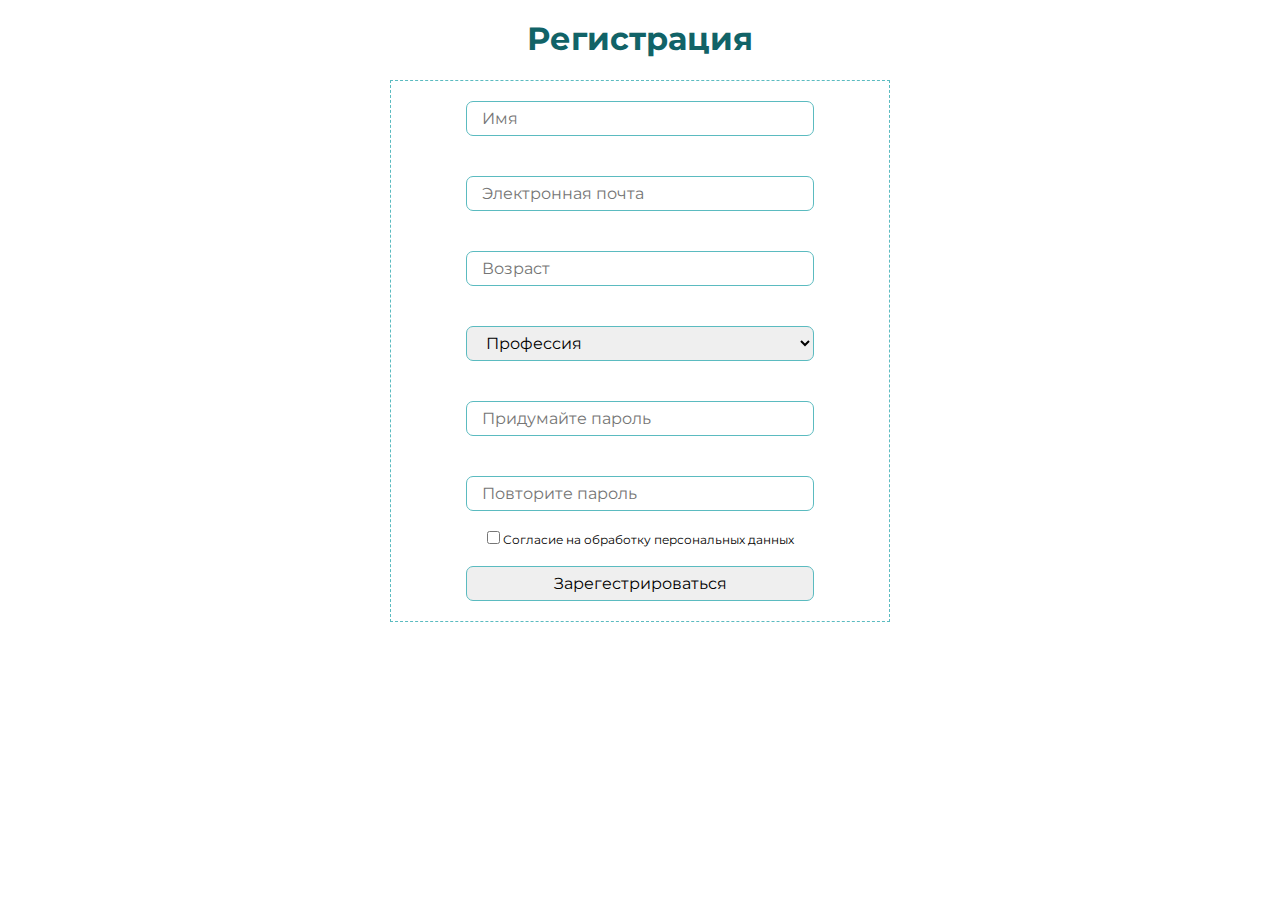
==== registration form/index.html @ 8e04e0ed "add registration html" ====
<!DOCTYPE html>
<html lang="ru">
  <head>
    <meta charset="UTF-8" />
    <meta name="viewport" content="width=device-width, initial-scale=1.0" />
    <link rel="stylesheet" href="./assets/style/normalize.css" />
    <link rel="preconnect" href="https://fonts.googleapis.com" />
    <link rel="preconnect" href="https://fonts.gstatic.com" crossorigin />
    <link
      href="https://fonts.googleapis.com/css2?family=Montserrat:wght@400;600&display=swap"
      rel="stylesheet"
    />
    <link rel="stylesheet" href="./assets/style/style.css" />
    <title>Форма регистрации</title>
  </head>
  <body>
    <main>
      <section>
        <div class="container">
          <h1 class="title">Регистрация</h1>
          <form class="registration-form" novalidate>
            <input
              type="text"
              name="name"
              class="registration-form__input registration-form__input--name"
              placeholder="Имя"
              minlength="2"
              maxlength="20"
              required
            />
            <input
              type="email"
              name="email"
              class="registration-form__input registration-form__input--email"
              placeholder="Электронная почта"
              required
            />
            <input
              type="text"
              name="age"
              class="registration-form__input registration-form__input--age"
              placeholder="Возраст"
            />
            <select
              name="select-list"
              class="registration-form__input registration-form__select"
              required
            >
              <option value="plug" class="registration-form__option" selected>
                Профессия
              </option>
              <option value="doctor" class="registration-form__option">
                Врач
              </option>
              <option value="programmer" class="registration-form__option">
                Программист
              </option>
              <option value="teacher" class="registration-form__option">
                Учитель
              </option>
              <option value="designer" class="registration-form__option">
                Дизайнер
              </option>
              <option value="engineer" class="registration-form__option">
                Инженер
              </option>
              <option value="seller" class="registration-form__option">
                Продавец
              </option>
              <option value="other" class="registration-form__option">
                Другое
              </option>
            </select>
            <input
              type="password"
              name="password"
              class="registration-form__input registration-form__password"
              placeholder="Придумайте пароль"
              minlength="8"
              pattern="/^(?=.*[a-z])(?=.*[A-Z])(?=.*\d)(?=.*[!@#$%^&*()])[A-Za-z\d!@#$%^&*()]{8,20}$/"
              required
            />
            <input
              type="password"
              name="password-repeat"
              class="registration-form__input registration-form__password-repeat"
              placeholder="Повторите пароль"
              minlength="8"
              pattern="/^(?=.*[a-z])(?=.*[A-Z])(?=.*\d)(?=.*[!@#$%^&*()])[A-Za-z\d!@#$%^&*()]{8,20}$/"
              required
            />
            <label class="registration-form__label">
              <input
                type="checkbox"
                class="registration-form__checkbox"
                required
              />
              Согласие на обработку персональных данных</label
            >
            <input
              type="submit"
              name="btn"
              class="registration-form__input registration-form__btn"
              value="Зарегестрироваться"
            />
          </form>
        </div>
      </section>
    </main>
    <script src="./index.js"></script>
  </body>
</html>
---- registration form/assets/style/style.css ----
* {
  box-sizing: border-box;
}

body {
  display: flex;
  flex-direction: column;
  justify-content: space-between;
  font-family: "Montserrat", sans-serif;
}
.container {
  max-width: 1220px;
  margin: 0 auto;
}
.title {
  text-align: center;
  color: #116367;
}
.registration-form {
  display: flex;
  flex-direction: column;
  align-items: center;
  margin: auto;
  max-width: 500px;
  border: 1px dashed #5bbbc0;
}

.registration-form__input {
  margin: 20px 0;
  padding: 0 15px;
  height: 35px;
  width: 70%;
  border: 1px solid #5bbbc0;
  border-radius: 7px;
}

.registration-form__label {
  font-size: 12px;
}
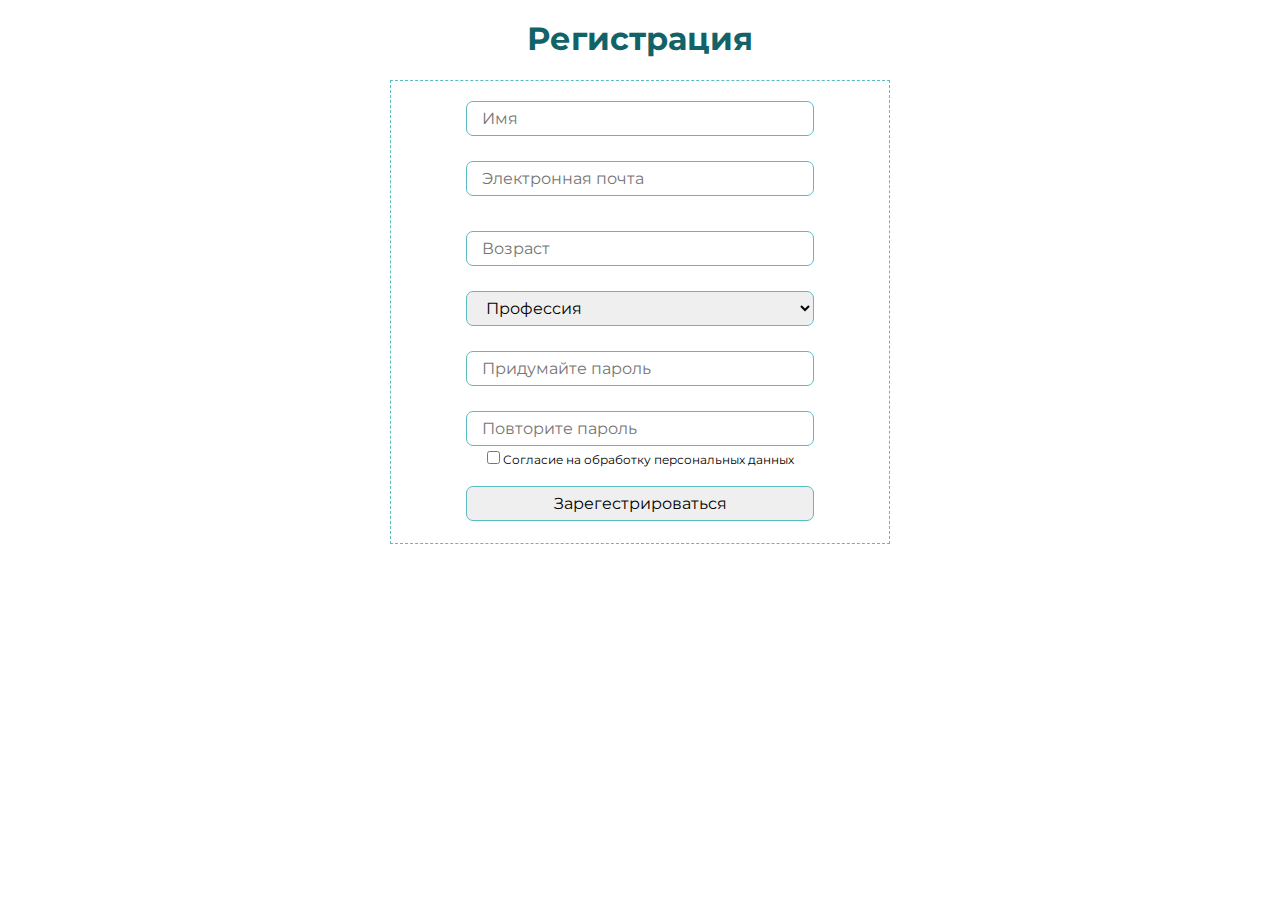
==== commit b6797a72: "add validation function" ====
--- a/registration form/index.html
+++ b/registration form/index.html
@@ -18,7 +18,7 @@
       <section>
         <div class="container">
           <h1 class="title">Регистрация</h1>
-          <form class="registration-form" novalidate>
+          <form class="registration-form" name="registration" novalidate>
             <input
               type="text"
               name="name"
@@ -35,6 +35,7 @@
               placeholder="Электронная почта"
               required
             />
+            <p class="error-input error-email"></p>
             <input
               type="text"
               name="age"
@@ -42,11 +43,16 @@
               placeholder="Возраст"
             />
             <select
-              name="select-list"
+              name="profession"
               class="registration-form__input registration-form__select"
               required
             >
-              <option value="plug" class="registration-form__option" selected>
+              <option
+                value=""
+                class="registration-form__option"
+                disabled
+                selected
+              >
                 Профессия
               </option>
               <option value="doctor" class="registration-form__option">
@@ -82,7 +88,7 @@
             />
             <input
               type="password"
-              name="password-repeat"
+              name="passwordRepeat"
               class="registration-form__input registration-form__password-repeat"
               placeholder="Повторите пароль"
               minlength="8"
@@ -92,17 +98,20 @@
             <label class="registration-form__label">
               <input
                 type="checkbox"
+                name="agreement"
                 class="registration-form__checkbox"
                 required
               />
               Согласие на обработку персональных данных</label
             >
+
             <input
               type="submit"
               name="btn"
               class="registration-form__input registration-form__btn"
               value="Зарегестрироваться"
             />
+            <p class="error"></p>
           </form>
         </div>
       </section>
--- a/registration form/assets/style/style.css
+++ b/registration form/assets/style/style.css
@@ -26,7 +26,7 @@
 }
 
 .registration-form__input {
-  margin: 20px 0;
+  margin: 20px 0 5px 0;
   padding: 0 15px;
   height: 35px;
   width: 70%;
@@ -37,3 +37,15 @@
 .registration-form__label {
   font-size: 12px;
 }
+.error {
+  margin: 0;
+  height: 17px;
+  color: red;
+  font-size: 14px;
+}
+.error-input {
+  margin: 0;
+  height: 10px;
+  color: red;
+  font-size: 10px;
+}
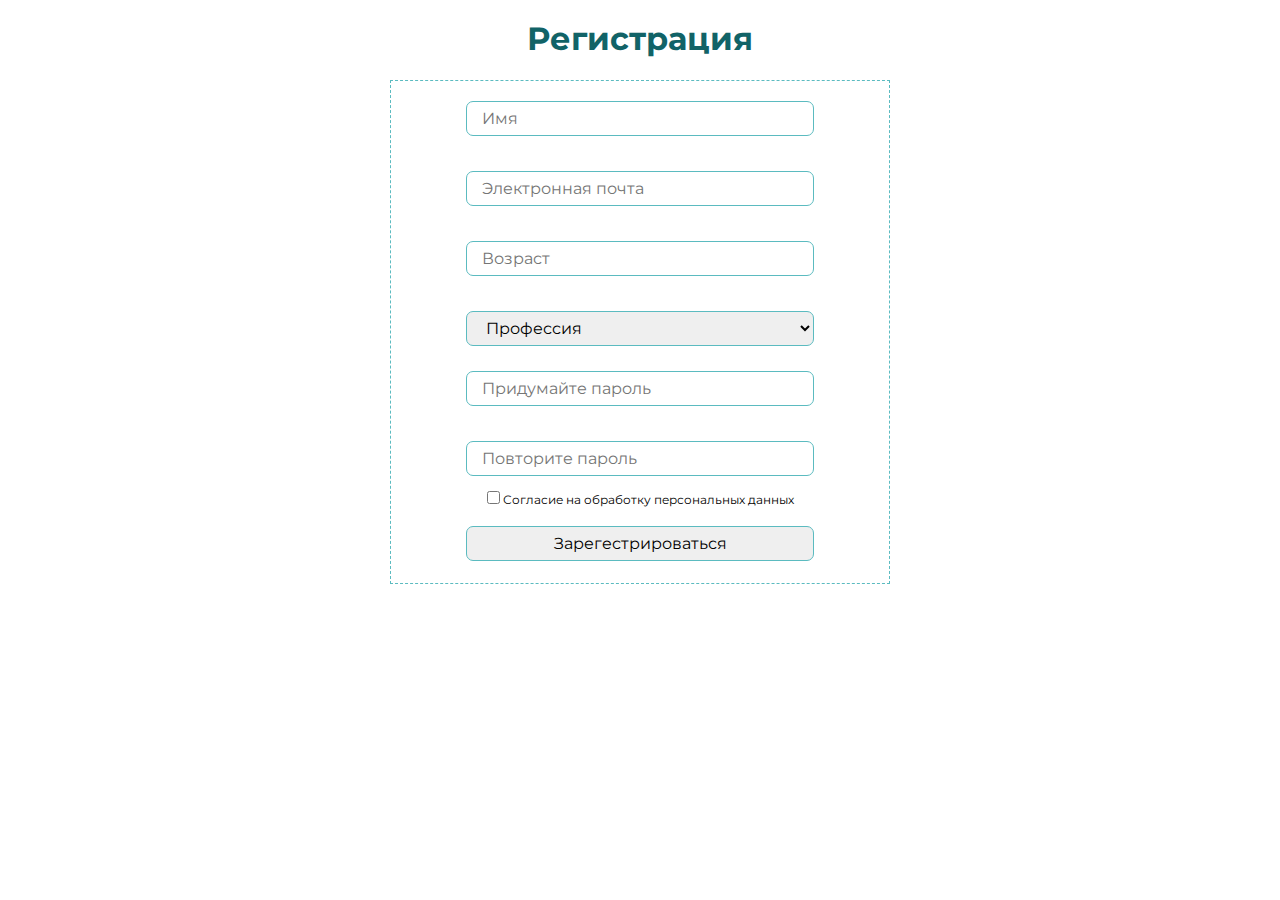
==== commit 6af38642: "finished registration js" ====
--- a/registration form/index.html
+++ b/registration form/index.html
@@ -28,6 +28,7 @@
               maxlength="20"
               required
             />
+            <p class="error-input error-name"></p>
             <input
               type="email"
               name="email"
@@ -37,11 +38,12 @@
             />
             <p class="error-input error-email"></p>
             <input
-              type="text"
+              type="number"
               name="age"
               class="registration-form__input registration-form__input--age"
               placeholder="Возраст"
             />
+            <p class="error-input error-age"></p>
             <select
               name="profession"
               class="registration-form__input registration-form__select"
@@ -86,6 +88,7 @@
               pattern="/^(?=.*[a-z])(?=.*[A-Z])(?=.*\d)(?=.*[!@#$%^&*()])[A-Za-z\d!@#$%^&*()]{8,20}$/"
               required
             />
+            <p class="error-input error-password"></p>
             <input
               type="password"
               name="passwordRepeat"
@@ -95,6 +98,7 @@
               pattern="/^(?=.*[a-z])(?=.*[A-Z])(?=.*\d)(?=.*[!@#$%^&*()])[A-Za-z\d!@#$%^&*()]{8,20}$/"
               required
             />
+            <p class="error-input error-password--repeat"></p>
             <label class="registration-form__label">
               <input
                 type="checkbox"
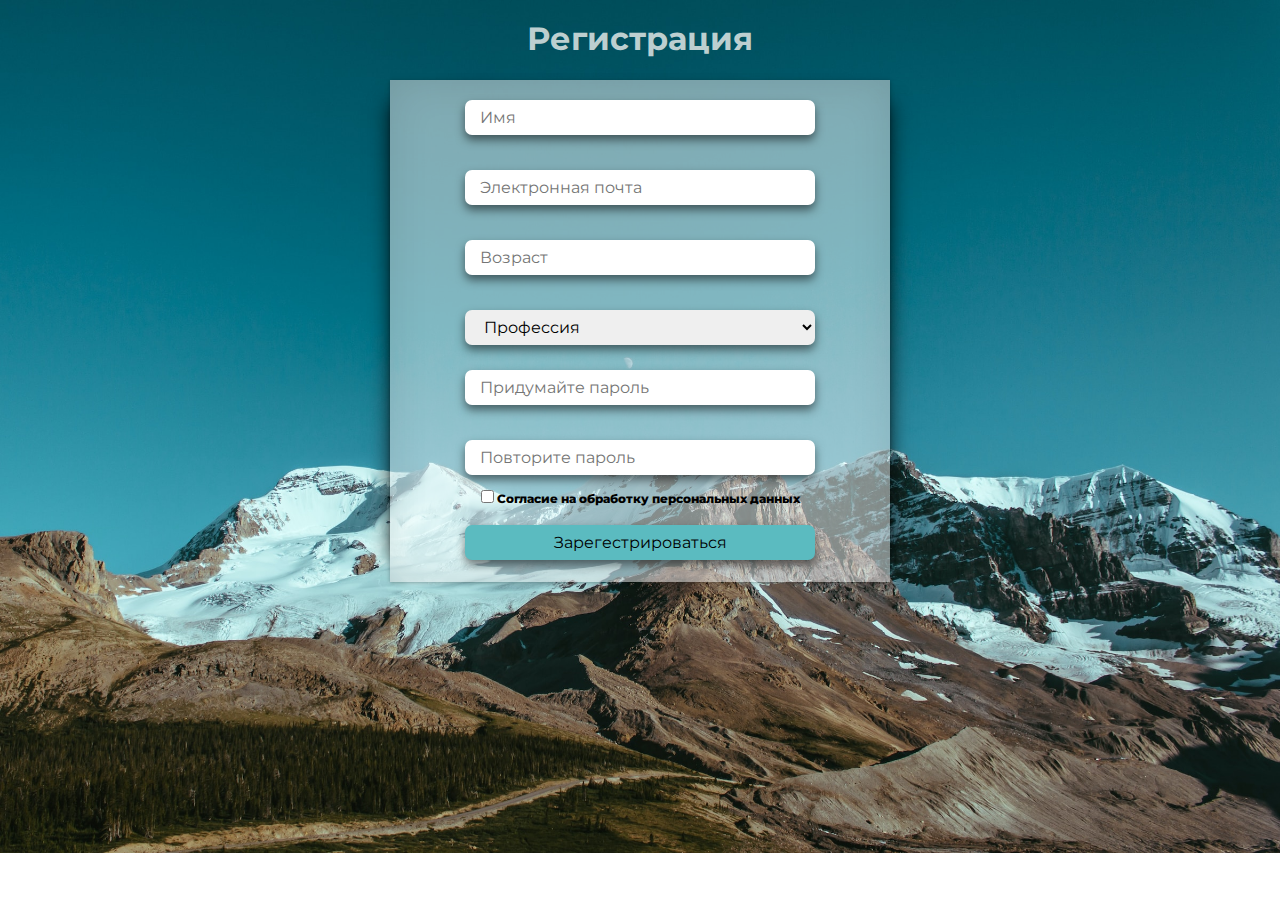
==== commit 9e90226a: "add styles" ====
--- a/registration form/index.html
+++ b/registration form/index.html
@@ -118,6 +118,15 @@
             <p class="error"></p>
           </form>
         </div>
+
+        <div class="pop-block">
+          <div class="pop-block__message">
+            <button class="pop-block__btn">
+              <img src="./assets/images/close.svg" alt="close" />
+            </button>
+            <p class="pop-block__text">Регистрация завершена!</p>
+          </div>
+        </div>
       </section>
     </main>
     <script src="./index.js"></script>
--- a/registration form/assets/style/style.css
+++ b/registration form/assets/style/style.css
@@ -7,14 +7,21 @@
   flex-direction: column;
   justify-content: space-between;
   font-family: "Montserrat", sans-serif;
+  background-image: url(../images/background.jpg);
+  background-size: cover;
+  background-repeat: no-repeat;
 }
+
 .container {
   max-width: 1220px;
   margin: 0 auto;
 }
+img {
+  max-width: 100%;
+}
 .title {
   text-align: center;
-  color: #116367;
+  color: #bdcfd0;
 }
 .registration-form {
   display: flex;
@@ -22,7 +29,10 @@
   align-items: center;
   margin: auto;
   max-width: 500px;
-  border: 1px dashed #5bbbc0;
+  background-color: rgb(255, 255, 255, 0.5);
+  box-shadow: 0 1px 4px rgba(0, 0, 0, 0.3),
+    -23px 0 20px -23px rgba(0, 0, 0, 0.8), 23px 0 20px -23px rgba(0, 0, 0, 0.8),
+    0 0 40px rgba(0, 0, 0, 0.1) inset;
 }
 
 .registration-form__input {
@@ -30,12 +40,20 @@
   padding: 0 15px;
   height: 35px;
   width: 70%;
-  border: 1px solid #5bbbc0;
+  border: none;
   border-radius: 7px;
+  box-shadow: 0px 5px 10px 0px rgba(0, 0, 0, 0.5);
 }
 
 .registration-form__label {
   font-size: 12px;
+  font-weight: 800;
+  color: #000000;
+}
+.registration-form__btn {
+  background-color: #5bbbc0;
+  color: #000000;
+  box-shadow: 0px 5px 10px 0px rgba(0, 0, 0, 0.5);
 }
 .error {
   margin: 0;
@@ -49,3 +67,44 @@
   color: red;
   font-size: 10px;
 }
+
+.pop-block {
+  display: none;
+}
+.pop-block--show {
+  display: inline-block;
+  position: absolute;
+  top: 0px;
+  width: 100%;
+  height: 100vh;
+  padding-top: 200px;
+  background-color: rgb(255, 255, 255, 0.5);
+}
+.pop-block__message {
+  position: relative;
+  margin: 0 auto;
+  width: 300px;
+  height: 120px;
+  background-color: #fff;
+  background-image: url(../images/flower.svg);
+  background-size: 20px;
+  background-repeat: repeat-x;
+  background-position: bottom;
+  border: 2px solid rgb(91, 187, 192);
+  border-radius: 5px;
+  box-shadow: 0px 5px 10px 0px rgba(0, 0, 0, 0.5);
+}
+.pop-block__btn {
+  position: absolute;
+  right: 0;
+  margin: 10px 10px 0 0;
+  padding: 0;
+  width: 20px;
+  background: none;
+  border: none;
+}
+.pop-block__text {
+  margin: 50px 0;
+  text-align: center;
+  font-size: 18px;
+}
